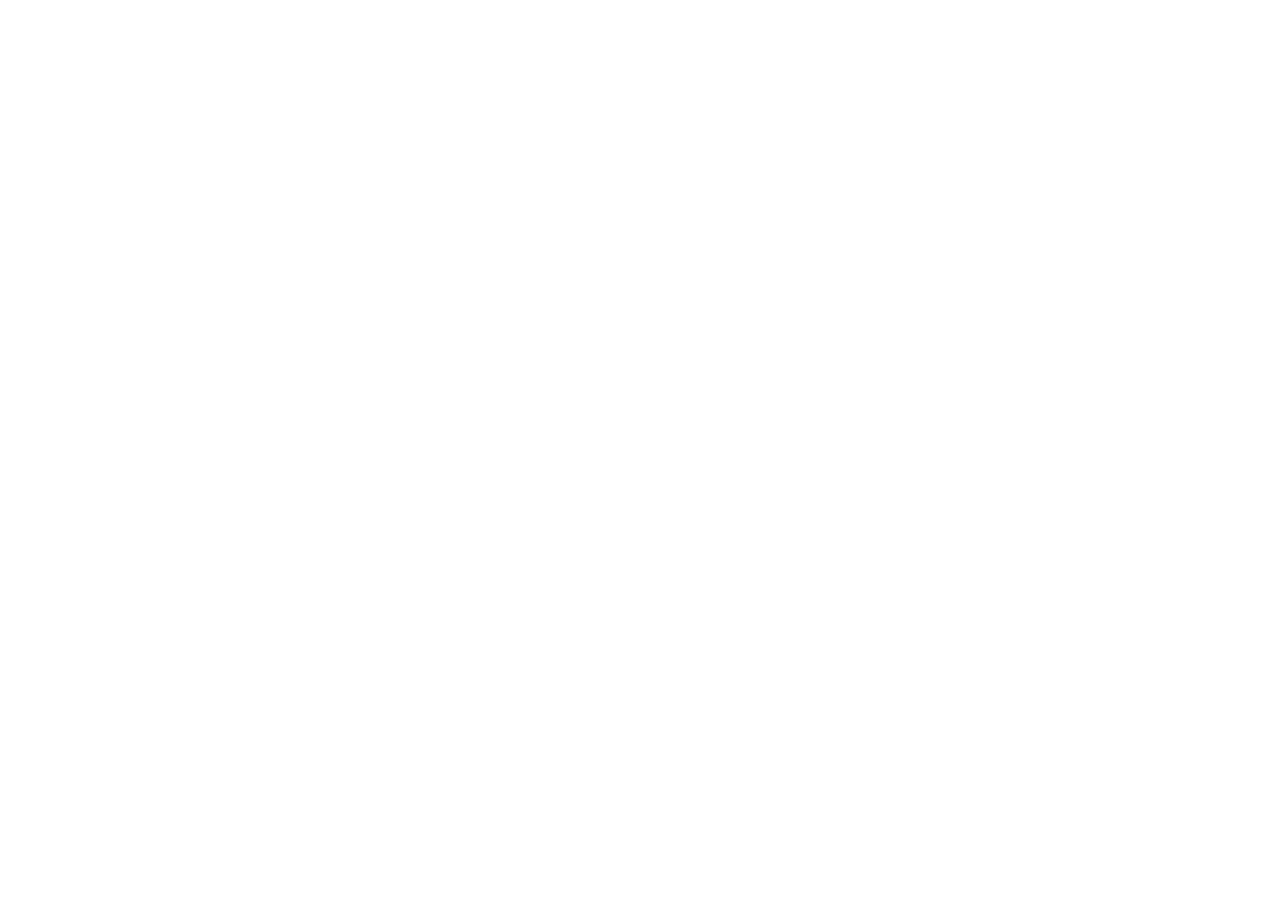
==== index.html @ d3a62815 "Add files via upload" ====
<!DOCTYPE html>
<html lang="en" dir="ltr">

<head>
    <meta charset="utf-8">
    <title>Alqassr | Home</title>
    <meta http-equiv="X-UA-Compatible" content="IE=edge">
    <meta name="description" content="Alqassr for Aggregate Import">
    <meta name="viewport" content="width=device-width, initial-scale=1.0, maximum-scale=5.0">
    <link rel="stylesheet" href="https://cdnjs.cloudflare.com/ajax/libs/font-awesome/6.4.2/css/all.min.css">
    <link rel="stylesheet" href="css/bootstrap.min.css">
    <link rel="stylesheet" href="css/animate.css">
    <link rel="stylesheet" href="css/magnific-popup.css">
    <link rel="stylesheet" href="css/slick.css">
    <link rel="stylesheet" href="css/style.css">

</head>

<body id="body" style="display: none;">
    <!-- Header Start -->
    <header class="navigation">
        <div class="container">
            <div class="row">
                <div class="col-lg-12">
                    <nav class="navbar navbar-expand-lg p-0">
                        <a class="navbar-brand" href="index.html">
                            <img src="/assets/logo.svg" alt="Alqassr Logo" style="width: 8.5rem;">
                        </a>

                        <button class="navbar-toggler collapsed" type="button" data-toggle="collapse"
                            data-target="#navbarsExample09" aria-controls="navbarsExample09" aria-expanded="false"
                            aria-label="Toggle navigation">
                            <span class="fa-solid fa-bars" style="color: #000000;"></span>
                        </button>

                        <div class="collapse navbar-collapse ml-auto justify-content-end" id="navbarsExample09">
                            <ul class="navbar-nav">
                                <li class="nav-item active">
                                    <a class="nav-link" href="index.html" ar="الرئيسية">Home</a>
                                </li>
                                <li class="nav-item">
                                    <a class="nav-link" href="about.html" ar="عن القصر">About Us</a>
                                </li>
                                <li class="nav-item @@service"><a class="nav-link" href="service.html"
                                        ar="الخدمات">Services</a>
                                </li>
                                <li class="nav-item @@contact"><a class="nav-link" href="contact.html"
                                        ar="تواصل معنا">Contact Us</a>
                                </li>
                                <li class="nav-item @@contact"><a class="nav-link lang-switcher" href="#"
                                        ar="English">العربية</a></li>
                            </ul>
                        </div>
                    </nav>
                </div>
            </div>
        </div>
    </header><!-- header close -->

    <!-- Slider Start -->
    <section class="slider">
        <div class="container">
            <div class="row">
                <div class="col-md-12">
                    <div class="block">
                        <h1 class="animated fadeInUp" ar="شركة القصر لاستيراد<br /> الصلبوخ">Alqassr for Aggregate
                            <br>Import
                        </h1>
                        <p class="animated fadeInUp"
                            ar="مرحبًا في شركة القصر لاستيراد الصلبوخ، مصدرك الرئيسي للصلبوخ<br /> والأحجار عالية الجودة في الكويت">
                            Welcome
                            to Alqassr for Aggregate Import Your Premier Source for Exceptional
                            <br />Quality Aggregates and Stones in Kuwait
                        </p>
                        <a href="about.html" class="btn btn-main animated fadeInUp" ar="عن القصر">About Us</a>
                    </div>
                </div>
            </div>
        </div>
    </section>

    <!-- Wrapper Start -->
    <main>
        <section class="about section">
            <div class="container">
                <div class="row align-items-center">
                    <div class="col-md-7">
                        <div class="block">
                            <div class="section-title">
                                <h2 ar="عن القصر">About Us</h2>
                                <p
                                    ar="شركة القصر لاستيراد الصلبوخ شركة متخصصة في استيراد وبيع الصلبوخ  والأحجار عالية الجودة. ">
                                    Alqassr
                                    for Aggregate Import is a company specialized in importing and selling
                                    high-quality aggregates and stones.</p>
                            </div>
                            <p
                                ar="تتخصص شركة القصر في استيراد وبيع الصلبوخ  والأحجار عالية الجودة، والتي نستوردها من الأسواق الخارجية. تقع مستودعاتنا الحديثة في موقع استراتيجي في منطقة ميناء عبد الله - طريق الوفرة، بمساحات مختلفة تضم مخزون من الصلبوخ، جاهزة للتسليم لشركات المقاولات و مصانع الخرسانة الجاهزة ومصانع الأسفلت في جميع أنحاء البلاد.">
                                Alqassr specializes in the import and sale of high-quality aggregates and stones, which
                                we source
                                from international markets. Our modern warehouses are strategically located in the
                                Abdullah Port area -
                                Al-Wafrah Road, with various storage capacities containing an inventory of aggregates,
                                ready for
                                delivery
                                to construction companies, ready-mix concrete plants, and asphalt factories throughout
                                the country. </p>
                        </div>
                    </div><!-- .col-md-7 close -->
                    <div class="col-md-5">
                        <div class="block">
                            <img src="assets/aggregate-1.png" alt="Pile of aggregate" loading="lazy">
                        </div>
                    </div><!-- .col-md-5 close -->
                </div>
            </div>
        </section>

        <section class="feature bg-2" id="feature">
            <div class="container">
                <div class="row justify-content-end">
                    <div class="col-md-6">
                        <h2 class="section-subtitle" ar="مهمتنا و رؤيتنا">Mission and Vision</h2>
                        <p
                            ar="إن مهمتنا في شركة القصر لاستيراد الصلبوخ هي تقديم منتجات وخدمات استثنائية لعملائنا.  كما أننا  ملتزمون بالحفاظ على أعلى معايير الجودة والسلامة والاحتراف في جميع جوانب عملياتنا.">
                            At Alqassr, our mission is to deliver exceptional products and services
                            to
                            our
                            valued
                            customers while upholding the highest standards of quality, safety, and professionalism in
                            all aspects of
                            our operations.
                        </p>
                        <p
                            ar="كما أن رؤيتنا الاستراتيجية تتمثل في الاستمرار بالنمو وتوسيع عملياتنا مع الحفاظ على التزامنا بتقديم منتجات وخدمات فائقة الجودة لعملائنا.">
                            Our strategic vision is to sustain growth and expand our operations, all while maintaining
                            our commitment
                            to providing top-quality products and services to our clients.
                        </p>
                        <a href="about.html" class="btn btn-view-works" ar="عن القصر">About Us</a>
                    </div>
                </div>
            </div>
        </section>

        <!-- Service Start -->
        <section class="service">
            <div class="container">
                <div class="row">
                    <div class="col-12 text-center">
                        <div class="section-title">
                            <h2 ar="رسالتنا وجوهر قيمنا">Message and Values</h2>
                            <p ar="في شركة القصر، قيمنا هي حجر الزاوية في التزامنا بالتميز.
              إنها توجه أعمالنا وتعكس التزامنا بالنزاهة والجودة ورضا العملاء.">At Alqassr, our values are the
                                cornerstone of our commitment to excellence. <br /> They guide our
                                actions
                                and
                                reflect our dedication to integrity, quality, and customer satisfaction.</p>
                        </div>
                    </div>
                </div>
                <div class="row justify-content-center">
                    <div class="col-lg-3 col-md-4 col-sm-6">
                        <div class="service-item">
                            <i class="fa-solid fa-helmet-safety"></i>
                            <h4 ar="السلامة أولا">Safety First</h4>
                            <p ar="نضمن بيئات آمنة وخالية من الحوادث والإصابات للعاملين والعملاء والبيئة والجمهور.">We
                                ensure safe
                                environments, free from accidents and injuries, for employees, customers, the
                                environment, and the
                                public.</p>
                        </div>
                    </div>
                    <div class="col-lg-3 col-md-4 col-sm-6">
                        <div class="service-item">
                            <i class="fa-solid fa-certificate"></i>
                            <h4 ar="ضمان الجودة">Quality Gurantee</h4>
                            <p
                                ar="نضع ثقافة الجودة على كل المستويات، ونبني ونحافظ على سمعة متميّزة في الإدارة والتشغيل.">
                                We instill a
                                culture of quality at all levels and build and maintain an excellent reputation in
                                management and
                                operations.</p>
                        </div>
                    </div>
                    <div class="col-lg-3 col-md-4 col-sm-6">
                        <div class="service-item">
                            <i class="fa-solid fa-handshake"></i>
                            <h4 ar="الموثوقية والنزاهة والالتزام">Trust and commitment</h4>
                            <p
                                ar="ننهج بأمانة وشرف في جميع نواحي أعمالنا، ونجسد دورنا باقتدار كوكلاء متمكنين لزبائننا.">
                                We uphold
                                honesty and integrity in all aspects of our business and embody our role with excellence
                                as competent
                                agents for our clients.</p>
                        </div>
                    </div>
                    <div class="col-lg-3 col-md-4 col-sm-6">
                        <div class="service-item">
                            <i class="fa-solid fa-users"></i>
                            <h4 ar="العاملون">Employees</h4>
                            <p
                                ar="نقوم بدورات التدريب والتحفيز الذاتي وتنمية المواهب لمجمل الموظفين والعاملين في مجموعتنا.">
                                We
                                conduct training courses, motivation workshops, and talent development programs for all
                                employees
                                within our organization.</p>
                        </div>
                    </div>
                    <div class="col-lg-3 col-md-4 col-sm-6">
                        <div class="service-item">
                            <i class="fa-solid fa-face-smile"></i>
                            <h4 ar="إرضاء العملاء">Customer satisfaction</h4>
                            <p ar="منفتحون وسباقّون في السعي الدؤوب لتحقيق مصلحة عملائنا، ومعاملتهم كشركاء.">We are open
                                and proactive
                                in our relentless pursuit of serving our customers' interests and treating them as
                                partners. </p>
                        </div>
                    </div>
                    <div class="col-lg-3 col-md-4 col-sm-6">
                        <div class="service-item">
                            <i class="fa-solid fa-lightbulb"></i>
                            <h4 ar="الابتداع">Innovation</h4>
                            <p
                                ar="ثقتنا بالنفس وتشجيعنا للإبداع وتعزيز وتطوير الوسائل والاستعدادات الجديدة والملهمة، تحقق الأهداف المرجوة.">
                                Our confidence, encouragement of creativity, and promotion of innovative and inspiring
                                means and
                                preparations, achieve the desired goals. </p>
                        </div>
                    </div>
                </div>
            </div>
        </section>
        <!-- Call to action Start -->

        <section class="call-to-action bg-1 section-sm overly">
            <div class="container">
                <div class="row">
                    <div class="col-md-12">
                        <div class="block">
                            <h2 class="mb-3" ar="متخصصون في استيراد وبيع الصلبوخ  والأحجار عالية الجودة">We import
                                and sell high-quality aggregate and stones</h2>
                            <p
                                ar="نضع ثقافة الجودة على كل المستويات، ونبني ونحافظ على سمعة متميّزة في الإدارة<br /> والتشغيل لنضمن من خلالها القيام بالعمل بشكل صحيح.">
                                We instill a culture of quality at all levels and build and maintain <br /> an excellent
                                reputation in
                                management.</p>
                            <a class="btn btn-main btn-solid-border" href="contact.html" ar="تواصل معنا">Contact Us</a>
                        </div>
                    </div>
                </div>
            </div>
        </section>

        <!-- Content Start -->
        <section class="testimonial">
            <div class="container">
                <div class="row">
                    <div class="col-12">
                        <div class="section-title text-center">
                            <h2 ar="كلمة من المدير التنفيذي">A word from the CEO</h2>
                            <q ar="في شركة القصر، قيمنا هي حجر الزاوية في التزامنا بالتميز.
                            إنها توجه أعمالنا وتعكس التزامنا بالنزاهة والجودة ورضا العملاء.">At Alqassr, our values are
                                the
                                cornerstone of our commitment to excellence.
                                They guide our actions and reflect our dedication to integrity, quality, and customer
                                satisfaction.</q>
                        </div>
                    </div>
                    <div class="row">
                        <div class="col-lg-4 col-md-12 mb-4 mb-lg-0">
                            <div class="about-img">
                                <img src="assets/album6.jpg" class="w-100 shadow-1-strong rounded mb-4" alt="Stones"
                                    loading="lazy" />
                            </div>
                            <div class="about-img">
                                <img src="assets/album5.jpg" class="w-100 shadow-1-strong rounded mb-4" alt="Stones"
                                    loading="lazy" />
                            </div>

                        </div>

                        <div class="col-lg-4 mb-4 mb-lg-0">
                            <div class="about-img">
                                <img src="assets/album3.jpg" class="w-100 shadow-1-strong rounded mb-4" alt="Stones"
                                    ref="size-ref" loading="lazy" />
                            </div>
                            <div class="about-img h-100">
                                <img src="assets/album8.jpg" class="w-100 shadow-1-strong rounded mb-4" alt="Stones"
                                    id="fix-size" style="object-fit: cover;" loading="lazy" />
                            </div>

                        </div>

                        <div class="col-lg-4 mb-4 mb-lg-0">
                            <div class="about-img h-100">
                                <img src="assets/album9.jpg" class="w-100 shadow-1-strong rounded mb-4" alt="Stones"
                                    style="object-fit: cover;height: calc(100% - 1.5rem);" loading="lazy" />
                            </div>

                        </div>
                    </div>
                </div>
            </div>
            </div>
        </section>

        <!-- footer Start -->
        <footer class="footer">
            <div class="container">
                <div class="row">
                    <div class="col-md-12">
                        <div class="footer-manu">
                            <ul>
                                <li><a href="index.html" ar="الرئيسية">Home</a></li>
                                <li><a href="about.html" ar="عن القصر">About us</a></li>
                                <li><a href="service.html" ar="الخدمات">How it works</a></li>
                                <li><a href="contact.html" ar="تواصل معنا">Contact us</a></li>
                            </ul>
                        </div>
                        <p class="copyright mb-0" ar="شركة القصر لاستيراد الصلبوخ، جميع الحقوق محفوظة.">Copyright
                            <script>document.write(new Date().getFullYear())</script> &copy;. All rights reserved.

                        </p>
                    </div>
                </div>
            </div>
        </footer>
    </main>

    <!--Scroll to top-->
    <div id="scroll-to-top" class="scroll-to-top">
        <i class="fa-solid fa-angle-up" style="color: #ffffff;"></i>
    </div>

    <!-- Main jQuery -->
    <script src="js/language.js"></script>

    <script src="js/jquery.min.js"></script>
    <!-- Bootstrap 3.1 -->
    <script src="js/bootstrap.min.js"></script>
    <!-- slick Carousel -->
    <script src="js/slick.min.js"></script>
    <script src="js/jquery.magnific-popup.min.js"></script>
    <!-- filter -->
    <script src="js/shuffle.min.js"></script>
    <script src="js/jquery.syotimer.min.js"></script>
    <script src="js/script.js"></script>
    <script src="js/style.js"></script>

</body>

</html>
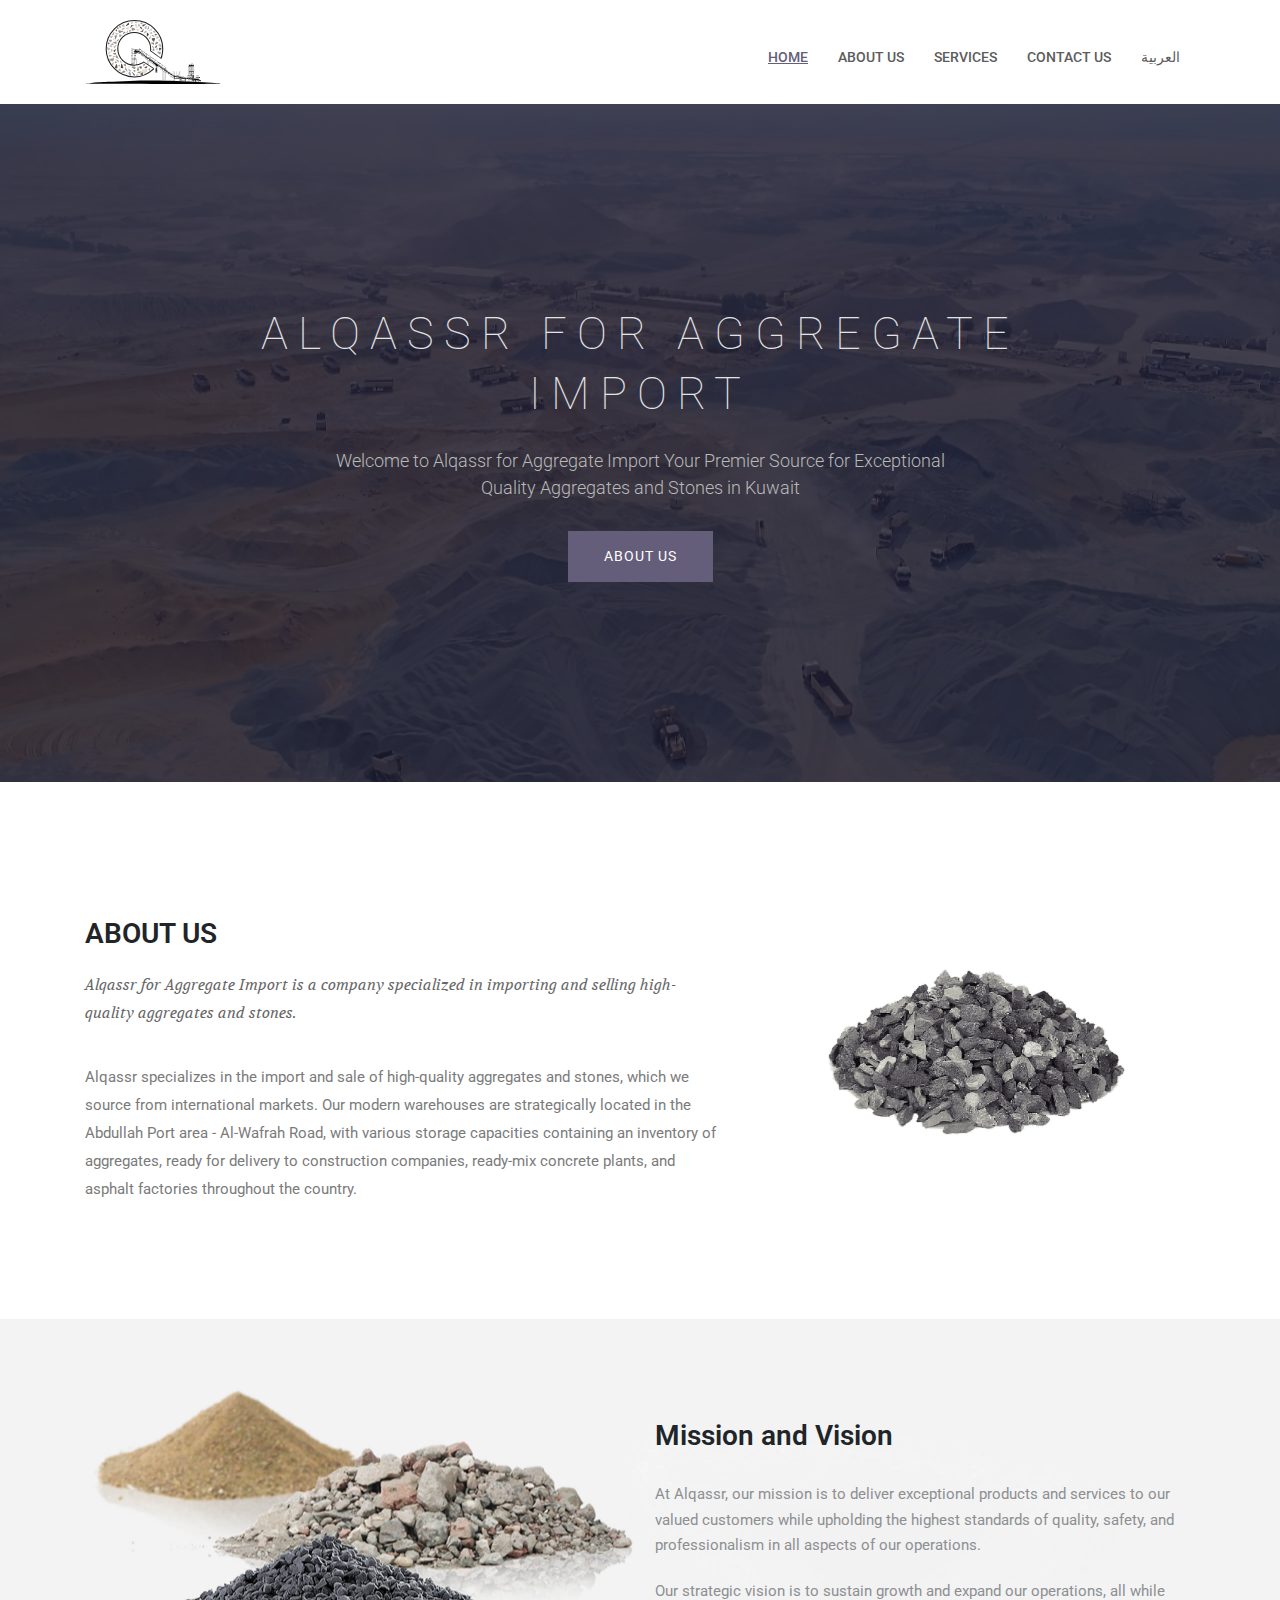
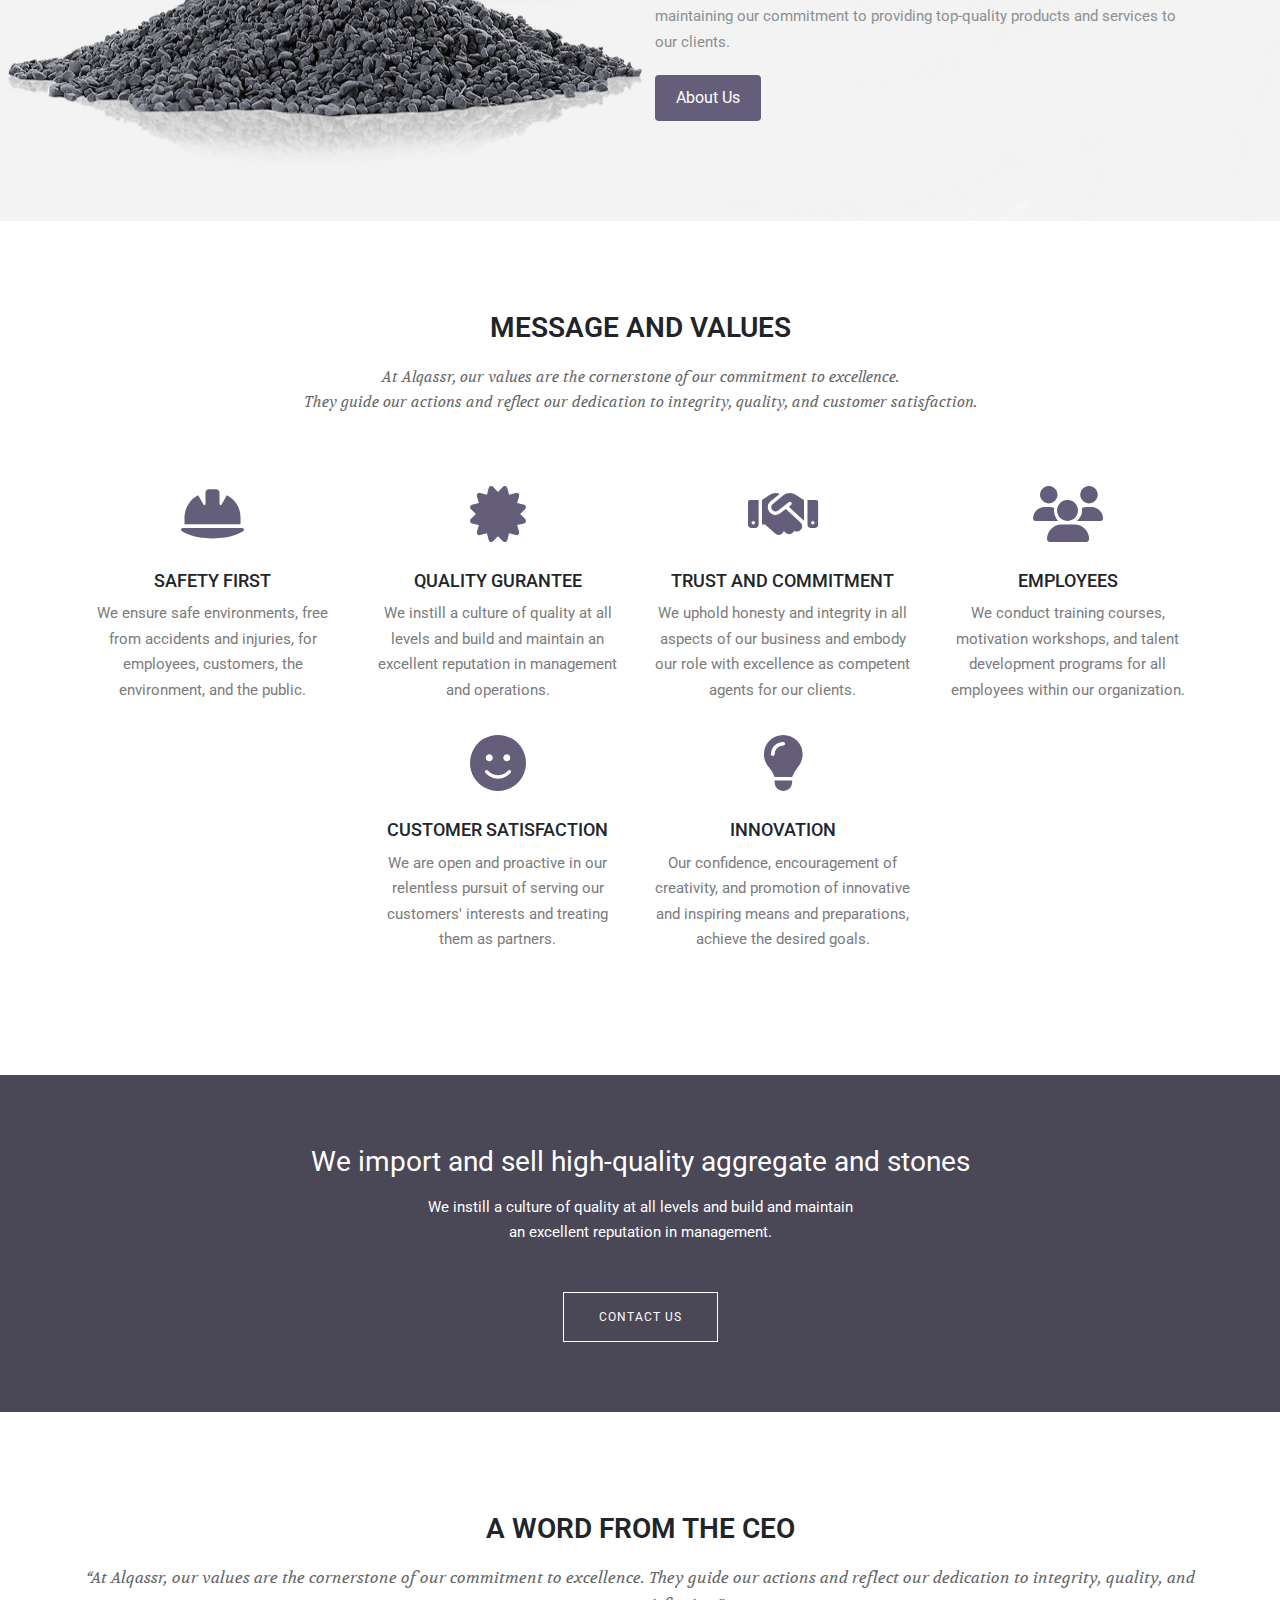
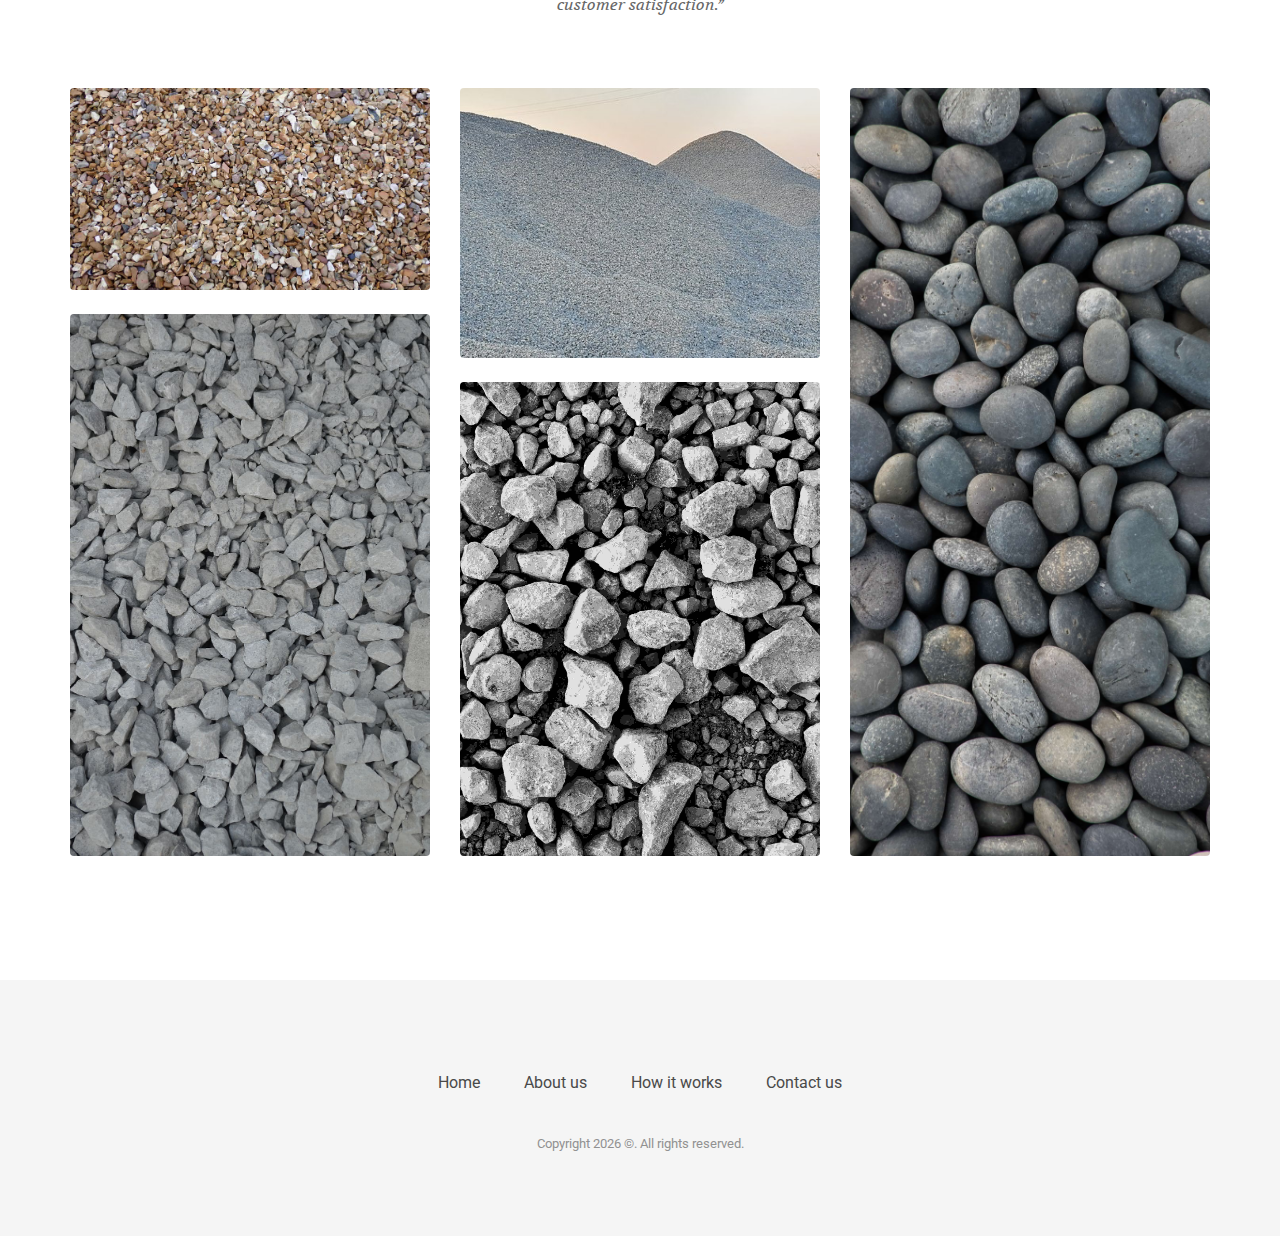
==== commit c1f99e7e: "Fixed image paths" ====
--- a/index.html
+++ b/index.html
@@ -24,7 +24,7 @@
                 <div class="col-lg-12">
                     <nav class="navbar navbar-expand-lg p-0">
                         <a class="navbar-brand" href="index.html">
-                            <img src="/assets/logo.svg" alt="Alqassr Logo" style="width: 8.5rem;">
+                            <img src="assets/logo.svg" alt="Alqassr Logo" style="width: 8.5rem;">
                         </a>
 
                         <button class="navbar-toggler collapsed" type="button" data-toggle="collapse"
--- a/css/style.css
+++ b/css/style.css
@@ -0,0 +1,3096 @@
+@charset "UTF-8";
+@import url("https://fonts.googleapis.com/css2?family=Roboto:wght@300;400;500;700&family=Volkhov:ital@1&display=swap");
+
+html {
+  overflow-x: hidden;
+}
+
+body {
+  line-height: 1.65;
+  font-family: "Roboto", sans-serif;
+  -webkit-font-smoothing: antialiased;
+  overflow-x: hidden;
+}
+
+h1,
+h2,
+h3,
+h4,
+h5,
+h6 {
+  font-family: "Roboto", sans-serif;
+}
+
+h1,
+h2,
+h3,
+h4,
+h5,
+h6 {
+  font-weight: 400;
+}
+
+h1 {
+  font-size: 40px;
+}
+
+h2 {
+  font-size: 28px;
+}
+
+h3 {
+  font-size: 20px;
+}
+
+h4 {
+  font-size: 18px;
+}
+
+p {
+  color: #7B7B7B;
+  font-size: 15px;
+  font-family: "Roboto", sans-serif;
+  line-height: 1.7;
+}
+
+ol,
+ul {
+  margin: 0;
+  padding: 0;
+  list-style: none;
+}
+
+iframe {
+  border: 0;
+}
+
+a,
+a:focus,
+a:hover {
+  text-decoration: none;
+  outline: 0;
+  color: #655E7A;
+}
+
+blockquote {
+  font-size: 18px;
+  border-left: 5px solid #655E7A;
+  padding: 20px 40px;
+  text-align: left;
+  color: #777;
+}
+
+.navbar-toggle .icon-bar {
+  background: #655E7A;
+}
+
+input[type=email],
+input[type=password],
+input[type=text],
+input[type=tel] {
+  box-shadow: none;
+  height: 45px;
+  outline: none;
+  font-size: 14px;
+}
+
+input[type=email]:focus,
+input[type=password]:focus,
+input[type=text]:focus,
+input[type=tel]:focus {
+  box-shadow: none;
+  border: 1px solid #655E7A;
+}
+
+.form-control {
+  box-shadow: none;
+  border-radius: 0;
+}
+
+.form-control:focus {
+  box-shadow: none;
+  border: 1px solid #655E7A;
+}
+
+.slick-slide {
+  outline: 0;
+}
+
+.btn-main,
+.btn-small,
+.btn-transparent {
+  background: #655E7A;
+  color: #fff;
+  display: inline-block;
+  font-size: 14px;
+  letter-spacing: 1px;
+  padding: 14px 35px;
+  text-transform: uppercase;
+  border-radius: 0;
+  transition: all 0.2s ease;
+}
+
+.btn-main.btn-icon i,
+.btn-icon.btn-small i,
+.btn-icon.btn-transparent i {
+  font-size: 16px;
+  vertical-align: middle;
+  margin-right: 5px;
+}
+
+.btn-main:hover,
+.btn-small:hover,
+.btn-transparent:hover {
+  background: #353240;
+  color: #fff;
+}
+
+.btn-solid-border {
+  border: 1px solid #fff;
+  background: transparent;
+  color: #fff;
+}
+
+.btn-solid-border:hover {
+  border: 1px solid #655E7A;
+  background: #655E7A;
+}
+
+.btn-transparent {
+  background: transparent;
+  padding: 0;
+  color: #655E7A;
+}
+
+.btn-transparent:hover {
+  background: transparent;
+  color: #655E7A;
+}
+
+.btn-large {
+  padding: 20px 45px;
+}
+
+.btn-large.btn-icon i {
+  font-size: 16px;
+  vertical-align: middle;
+  margin-right: 5px;
+}
+
+.btn-small {
+  padding: 10px 25px;
+  font-size: 12px;
+}
+
+.btn-round {
+  border-radius: 4px;
+}
+
+.btn-round-full {
+  border-radius: 50px;
+}
+
+.btn.active.focus,
+.btn:active:focus,
+.btn:focus {
+  outline: 0;
+  box-shadow: none;
+}
+
+.mt-10 {
+  margin-top: 20px;
+}
+
+.mt-20 {
+  margin-top: 20px;
+}
+
+.mt-30 {
+  margin-top: 30px;
+}
+
+.mt-40 {
+  margin-top: 40px;
+}
+
+.mt-50 {
+  margin-top: 50px;
+}
+
+.btn:focus {
+  color: #ddd;
+}
+
+.w-100 {
+  width: 100%;
+}
+
+.margin-0 {
+  margin: 0 !important;
+}
+
+#preloader {
+  background: #fff;
+  height: 100%;
+  left: 0;
+  opacity: 1;
+  filter: alpha(opacity=100);
+  position: fixed;
+  text-align: center;
+  top: 0;
+  width: 100%;
+  z-index: 999999999;
+}
+
+.bg-shadow {
+  background-color: #fff;
+  box-shadow: 0 16px 24px rgba(0, 0, 0, 0.08);
+  padding: 20px;
+}
+
+.bg-gray {
+  background: #f9f9f9;
+}
+
+.bg-primary {
+  background: #655E7A !important;
+}
+
+.bg-primary-dark {
+  background: #4d485d !important;
+}
+
+.bg-primary-darker {
+  background: #353240 !important;
+}
+
+.bg-dark {
+  background: #202122 !important;
+}
+
+.section {
+  padding: 100px 0;
+}
+
+.section-sm {
+  padding: 70px 0;
+}
+
+.title {
+  padding: 20px 0 30px;
+}
+
+.title h2 {
+  font-size: 18px;
+  text-align: center;
+  text-transform: uppercase;
+  letter-spacing: 2px;
+}
+
+.section-title {
+  margin-bottom: 70px;
+}
+
+.section-title h2 {
+  text-transform: uppercase;
+  font-size: 28px;
+  font-weight: 600;
+  margin-bottom: 20px;
+}
+
+.section-title p,
+.section-title q {
+  font-style: italic;
+  color: #666;
+  font-family: "Volkhov", serif;
+}
+
+.section-subtitle {
+  font-size: 28px;
+  font-weight: 600;
+  margin-bottom: 30px;
+}
+
+.page-title {
+  padding: 100px 0;
+}
+
+.page-title .block {
+  text-align: center;
+}
+
+.page-title .block h1 {
+  color: #fff;
+  font-weight: 200;
+  letter-spacing: 6px;
+  margin-top: 0;
+  text-transform: capitalize;
+  margin-bottom: 20px;
+}
+
+@media (max-width: 992px) {
+  .page-title .block h1 {
+    font-size: 32px;
+  }
+}
+
+.page-title .block p {
+  color: #fff;
+  font-weight: 300;
+  margin-bottom: 0;
+}
+
+.heading {
+  padding-bottom: 60px;
+  text-align: center;
+}
+
+.heading h2 {
+  color: #000;
+  font-size: 30px;
+  line-height: 40px;
+  font-weight: 400;
+}
+
+.heading p {
+  font-size: 18px;
+  line-height: 40px;
+  color: #292929;
+  font-weight: 300;
+}
+
+.page-wrapper {
+  padding: 70px 0;
+}
+
+.social-media-icons ul li {
+  display: inline-block;
+}
+
+.social-media-icons ul li a {
+  font-size: 18px;
+  color: #333;
+  display: inline-block;
+  padding: 7px 12px;
+  color: #fff;
+}
+
+.social-media-icons ul li .twitter {
+  background: #00aced;
+}
+
+.social-media-icons ul li .facebook {
+  background: #3b5998;
+  padding: 7px 18px;
+}
+
+.social-media-icons ul li .googleplus {
+  background: #dd4b39;
+}
+
+.social-media-icons ul li .dribbble {
+  background: #ea4c89;
+}
+
+.social-media-icons ul li .instagram {
+  background: #bc2a8d;
+}
+
+.dropdown-slide {
+  position: static;
+}
+
+.dropdown-slide .open>a,
+.dropdown-slide .open>a:focus,
+.dropdown-slide .open>a:hover {
+  background: transparent;
+}
+
+.dropdown-slide.full-width .dropdown-menu {
+  left: 0 !important;
+  right: 0 !important;
+}
+
+.dropdown-slide:hover .dropdown-menu {
+  display: none;
+  opacity: 1;
+  display: block;
+  transform: translate(0px, 0px);
+  opacity: 1;
+  visibility: visible;
+  color: #777;
+  transform: translateY(0px);
+}
+
+.dropdown-slide .dropdown-menu {
+  border-radius: 0;
+  opacity: 1;
+  visibility: visible;
+  position: absolute;
+  padding: 15px;
+  border: 1px solid #ebebeb;
+  box-shadow: 0 2px 4px rgba(0, 0, 0, 0.05);
+  position: absolute;
+  display: block;
+  visibility: hidden;
+  opacity: 0;
+  transform: translateY(30px);
+  transition: visibility 0.2s, opacity 0.2s, transform 500ms cubic-bezier(0.43, 0.26, 0.11, 0.99);
+}
+
+@media (max-width: 480px) {
+  .dropdown-slide .dropdown-menu {
+    transform: none;
+  }
+}
+
+.commonSelect {
+  margin-left: 10px;
+  padding-right: 6px;
+  position: relative;
+}
+
+.commonSelect:before {
+  content: "\f3d0";
+  position: absolute;
+  right: -4px;
+  top: 4px;
+  font-size: 10px;
+}
+
+.commonSelect select {
+  -webkit-appearance: none;
+  -moz-appearance: none;
+  cursor: pointer;
+  border: none;
+  padding: 0;
+  height: auto;
+  color: #555;
+}
+
+.commonSelect select:focus {
+  box-shadow: none;
+  border: none;
+}
+
+.tabCommon .nav-tabs {
+  border-bottom: 0;
+  margin-bottom: 10px;
+}
+
+.tabCommon .nav-tabs li {
+  margin-right: 5px;
+}
+
+.tabCommon .nav-tabs li a.active {
+  background-color: #655E7A;
+  border: 1px solid #655E7A;
+  color: #ffffff;
+}
+
+.tabCommon .nav-tabs a {
+  border-radius: 0;
+  background: #f9f9f9;
+}
+
+.tabCommon .nav-tabs a:hover {
+  border: 1px solid transparent;
+  background: #655E7A;
+  color: #fff;
+}
+
+.tabCommon .tab-content {
+  padding: 20px;
+  border: 1px solid #dedede;
+}
+
+.tabCommon .tab-content p {
+  margin-bottom: 0;
+}
+
+.commonAccordion .panel,
+.commonAccordion-2 .panel {
+  border-radius: 0;
+  box-shadow: none;
+}
+
+.commonAccordion .panel .panel-heading,
+.commonAccordion-2 .panel .panel-heading {
+  background: transparent;
+  padding: 0;
+}
+
+.commonAccordion .panel .panel-title,
+.commonAccordion-2 .panel .panel-title {
+  position: relative;
+}
+
+.commonAccordion .panel .panel-title a,
+.commonAccordion-2 .panel .panel-title a {
+  display: block;
+  font-size: 14px;
+  text-transform: uppercase;
+  padding: 10px 10px;
+}
+
+.commonAccordion .panel .panel-title a:before,
+.commonAccordion-2 .panel .panel-title a:before {
+  color: #555;
+  content: "\f209";
+  position: absolute;
+  right: 25px;
+}
+
+.commonAccordion .panel .panel-title a.collapsed:before,
+.commonAccordion-2 .panel .panel-title a.collapsed:before {
+  content: "\f217";
+}
+
+.list-circle {
+  padding-left: 20px;
+}
+
+.list-circle li {
+  list-style-type: circle;
+}
+
+.play-icon {
+  border: 1px solid #dedede;
+  display: inline-block;
+  width: 60px;
+  height: 60px;
+  border-radius: 50px;
+  font-size: 30px;
+}
+
+.play-icon i {
+  line-height: 60px;
+}
+
+.alert-common {
+  border-radius: 0;
+  border-width: 2px;
+}
+
+.alert-common i {
+  margin: 0 5px;
+  font-size: 16px;
+}
+
+.alert-solid {
+  background: transparent;
+  color: #655E7A;
+}
+
+@media (max-width: 480px) {
+  .buttonPart li {
+    margin-bottom: 8px;
+  }
+}
+
+@media (max-width: 768px) {
+  .buttonPart li {
+    margin-bottom: 8px;
+  }
+}
+
+.overly,
+.slider,
+.page-title {
+  position: relative;
+}
+
+.overly:before,
+.slider:before,
+.page-title:before {
+  content: "";
+  position: absolute;
+  left: 0;
+  top: 0;
+  bottom: 0;
+  right: 0;
+  width: 100%;
+  height: 100%;
+  background: #1d192c;
+  opacity: 0.8;
+}
+
+.owl-dots .owl-dot.active span,
+.owl-theme .owl-dots .owl-dot:hover span {
+  background: #655E7A !important;
+}
+
+#success,
+#error {
+  display: none;
+}
+
+#wrapper-work {
+  overflow: hidden;
+  padding-top: 100px;
+}
+
+#wrapper-work ul li {
+  width: 50%;
+  float: left;
+  position: relative;
+}
+
+#wrapper-work ul li img {
+  width: 100%;
+  height: 100%;
+}
+
+#wrapper-work ul li .items-text {
+  position: absolute;
+  top: 0;
+  bottom: 0;
+  left: 0;
+  right: 0;
+  width: 100%;
+  height: 100%;
+  color: #fff;
+  background: rgba(0, 0, 0, 0.6);
+  padding-left: 44px;
+  padding-top: 140px;
+}
+
+#wrapper-work ul li .items-text h2 {
+  padding-bottom: 28px;
+  padding-top: 75px;
+  position: relative;
+}
+
+#wrapper-work ul li .items-text h2:before {
+  content: "";
+  position: absolute;
+  left: 0;
+  bottom: 0;
+  width: 75px;
+  height: 3px;
+  background: #fff;
+}
+
+#wrapper-work ul li .items-text p {
+  padding-top: 30px;
+  font-size: 16px;
+  line-height: 27px;
+  font-weight: 300;
+  padding-right: 80px;
+}
+
+/*--
+	features-work Start 
+--*/
+#features-work {
+  padding-top: 50px;
+  padding-bottom: 75px;
+}
+
+#features-work .block ul li {
+  width: 19%;
+  text-align: center;
+  display: inline-block;
+  padding: 40px 0px;
+}
+
+/*--
+	Header Start 
+--*/
+header {
+  background: #fff;
+  padding: 20px 0;
+}
+
+header .navbar {
+  margin-bottom: 0px;
+  border: 0px;
+}
+
+header .navbar-brand {
+  padding-top: 5px;
+}
+
+header .navbar-default {
+  background: none;
+  border: 0px;
+}
+
+header .navbar-default .navbar-nav {
+  padding-top: 10px;
+}
+
+header .navbar-default .navbar-nav li a {
+  color: #333333;
+  padding: 10px 26px;
+  font-size: 15px;
+}
+
+header .navbar-default .navbar-nav li a:hover {
+  color: #000;
+}
+
+.navigation {
+  background: #fff;
+  padding: 15px 0;
+}
+
+.navigation .navbar {
+  margin-bottom: 0px;
+  border: 0px;
+}
+
+.navigation .navbar-brand {
+  padding-top: 5px;
+}
+
+.navigation .navbar-toggler {
+  font-size: 1.5rem;
+}
+
+.navigation .navbar-toggler:focus {
+  outline: 0;
+}
+
+.navigation .navbar {
+  background: none;
+  border: 0px;
+}
+
+.navigation .navbar .navbar-nav {
+  padding-top: 10px;
+}
+
+@media (max-width: 992px) {
+  .navigation .navbar .navbar-nav {
+    text-align: center;
+  }
+}
+
+.navigation .navbar .navbar-nav>li>a {
+  color: #5C5C5C;
+  padding: 10px 15px;
+  font-weight: 500;
+  font-size: 14px;
+  text-transform: uppercase;
+  transition: 0.3s;
+}
+
+.navigation .navbar .navbar-nav>li>a:hover,
+.navigation .navbar .navbar-nav>li>a:focus {
+  color: #000;
+  background: transparent;
+}
+
+.navigation .navbar .navbar-nav li.active>a {
+  text-decoration: underline;
+  color: #655E7A;
+}
+
+.navigation .navbar .dropdown-menu {
+  border-radius: 0;
+  border: none;
+  box-shadow: 0 0 25px 0 rgba(0, 0, 0, 0.08);
+  padding: 0;
+}
+
+@media (max-width: 992px) {
+  .navigation .navbar .dropdown-menu {
+    text-align: center;
+    float: left !important;
+    width: 100%;
+    margin: 0;
+  }
+}
+
+.navigation .navbar .dropdown-menu li:first-child {
+  margin-top: 10px;
+}
+
+.navigation .navbar .dropdown-menu li:last-child {
+  margin-bottom: 10px;
+}
+
+.navigation .navbar .dropdown-menu a {
+  font-weight: normal;
+  color: #808080;
+  padding: 10px 20px;
+  transition: all 0.3s ease;
+}
+
+.navigation .navbar .dropdown-menu a:focus,
+.navigation .navbar .dropdown-menu a:hover {
+  background: #655E7A;
+  color: #fff;
+}
+
+.dropdown-toggle::after {
+  display: none;
+}
+
+.dropleft .dropdown-menu,
+.dropright .dropdown-menu {
+  margin: 0;
+}
+
+.dropleft .dropdown-toggle::before,
+.dropright .dropdown-toggle::after {
+  font-weight: bold;
+  font-family: "Ionicons";
+  border: 0;
+  font-size: 10px;
+  vertical-align: 1px;
+}
+
+.dropleft .dropdown-toggle::before {
+  content: "\f3d2";
+  margin-right: 7px;
+}
+
+.dropright .dropdown-toggle::after {
+  content: "\f3d3";
+  margin-left: 7px;
+}
+
+.dropdown-item {
+  padding: 0.8rem 1.5rem;
+  text-transform: uppercase;
+  font-size: 14px;
+  font-weight: 500;
+}
+
+@media (max-width: 992px) {
+  .dropdown-item {
+    padding: 0.6rem 1.5rem;
+  }
+}
+
+.dropdown-submenu:hover>.dropdown-item,
+.dropdown-item:hover {
+  background: #655E7A;
+  color: #fff !important;
+}
+
+.dropdown-item.active {
+  text-decoration: underline;
+  background-color: transparent;
+  color: inherit;
+}
+
+.dropdown-submenu.active>.dropdown-toggle {
+  text-decoration: underline;
+  color: inherit;
+}
+
+ul.dropdown-menu li {
+  padding-left: 0px !important;
+}
+
+@media (min-width: 992px) {
+  .dropdown-menu {
+    transition: all 0.2s ease-in, visibility 0s linear 0.2s, transform 0.2s linear;
+    display: block;
+    visibility: hidden;
+    opacity: 0;
+    min-width: 200px;
+  }
+
+  .dropdown-menu li:first-child {
+    margin-top: 10px;
+  }
+
+  .dropdown-menu li:last-child {
+    margin-bottom: 10px;
+  }
+
+  .dropleft .dropdown-menu,
+  .dropright .dropdown-menu {
+    margin-top: -10px;
+  }
+
+  .dropdown:hover>.dropdown-menu {
+    visibility: visible;
+    transition: all 0.45s ease 0s;
+    opacity: 1;
+  }
+}
+
+.slider {
+  background: url("../assets/slider-bg.jpg") no-repeat;
+  background-size: cover;
+  background-attachment: fixed;
+  background-position: 10% 0%;
+  padding: 200px 0;
+  position: relative;
+}
+
+@media (max-width: 992px) {
+  .slider {
+    padding: 150px 0;
+  }
+}
+
+.slider .block {
+  color: #E3E3E4;
+  text-align: center;
+}
+
+.slider .block h1 {
+  font-weight: 100;
+  font-size: 45px;
+  line-height: 60px;
+  letter-spacing: 10px;
+  padding-bottom: 15px;
+  text-transform: uppercase;
+}
+
+@media (max-width: 992px) {
+  .slider .block h1 {
+    font-size: 36px;
+    line-height: 46px;
+  }
+}
+
+@media (max-width: 768px) {
+  .slider .block h1 {
+    font-size: 32px;
+    line-height: 42px;
+  }
+}
+
+.slider .block p {
+  margin-bottom: 30px;
+  color: #b9b9b9;
+  font-size: 18px;
+  line-height: 27px;
+  font-weight: 300;
+}
+
+@media (max-width: 992px) {
+  .slider .block p {
+    font-size: 16px;
+  }
+}
+
+.call-to-action {
+  padding: 70px 0px;
+  text-align: center;
+}
+
+.call-to-action h2 {
+  color: #fff;
+}
+
+.call-to-action p {
+  color: #fff;
+}
+
+.call-to-action .btn-main,
+.call-to-action .btn-transparent,
+.call-to-action .btn-small {
+  padding: 15px 35px;
+  font-size: 12px;
+  margin-top: 30px;
+}
+
+.service {
+  text-align: center;
+  padding: 90px 0;
+}
+
+.service .service-item {
+  padding-bottom: 2em;
+}
+
+.service .service-item i {
+  padding-bottom: .23em;
+  font-size: 3.5rem;
+  color: #655E7A;
+}
+
+.service .service-item h4 {
+  padding-top: 15px;
+  margin: 0;
+  font-weight: 500;
+  text-transform: uppercase;
+}
+
+.service .service-item p {
+  padding-top: 10px;
+  margin: 0;
+}
+
+.dark-service .title {
+  color: #fff;
+}
+
+.dark-service .service-item {
+  text-align: center;
+  padding: 0 10px;
+  padding-top: 30px;
+}
+
+@media (max-width: 480px) {
+  .dark-service .service-item {
+    padding: 0;
+    padding-top: 30px;
+  }
+}
+
+.dark-service .service-item i {
+  font-size: 50px;
+  color: #fff;
+}
+
+.dark-service .service-item h4 {
+  color: #fff;
+  padding-top: 15px;
+  margin: 0;
+  font-weight: 500;
+  text-transform: uppercase;
+  margin-bottom: 5px;
+}
+
+.dark-service .service-item p {
+  padding-top: 10px;
+  margin: 0;
+}
+
+.service-about p {
+  line-height: 28px;
+}
+
+.service-arrow .block {
+  padding: 70px 30px;
+  text-align: center;
+}
+
+@media (max-width: 480px) {
+  .service-arrow .block {
+    padding: 60px 10px;
+  }
+}
+
+.service-arrow .block i {
+  font-size: 40px;
+  display: inline-block;
+  margin-bottom: 15px;
+}
+
+.service-arrow .block p {
+  color: #fff;
+  margin-bottom: 0;
+}
+
+.service-arrow .block h3 {
+  font-size: 24px;
+}
+
+.service-list .block {
+  padding: 30px;
+  margin-bottom: 20px;
+  background: #fff;
+}
+
+@media (max-width: 480px) {
+  .service-list .block {
+    padding: 30px 20px;
+  }
+}
+
+.service-list .block p {
+  margin-bottom: 0;
+}
+
+.feature {
+  background: url("../assets/feature-left.jpg");
+  background-position: 50% 94px;
+  display: block;
+  position: relative;
+  background-attachment: fixed;
+  background-repeat: no-repeat;
+  background-position: center center;
+  background-size: cover;
+  padding: 100px 0;
+}
+
+@media (max-width: 768px) {
+  .feature {
+    background-image: none !important;
+    background-color: #F2F2F2 !important;
+  }
+}
+
+.feature h2 {
+  margin-bottom: 30px;
+}
+
+.feature p {
+  color: #8d8f92;
+  margin-bottom: 20px;
+}
+
+.feature .btn-view-works {
+  background: #655E7A;
+  color: #fff;
+  padding: 10px 20px;
+}
+
+.portfolio-work {
+  padding: 80px 0;
+}
+
+.portfolio-work .block .portfolio-menu {
+  text-align: center;
+}
+
+.portfolio-work .block .portfolio-menu .btn-group {
+  margin-bottom: 40px;
+}
+
+@media (max-width: 992px) {
+  .portfolio-work .block .portfolio-menu .btn-group {
+    display: block;
+  }
+}
+
+.portfolio-work .block .portfolio-menu .btn-group label {
+  display: inline-block;
+  border: 1px solid #dedede;
+  padding: 8px 25px;
+  cursor: pointer;
+  font-size: 15px;
+  color: #333333;
+  outline: 0;
+  background: #fff;
+  margin: 3px 2px;
+  border-radius: 0;
+  transition: all 0.3s ease;
+}
+
+.portfolio-work .block .portfolio-menu .btn-group label.active {
+  background-color: #655E7A;
+  border-color: #655E7A;
+  color: #fff;
+}
+
+.portfolio-item {
+  position: relative;
+  padding: 0;
+}
+
+.portfolio-item img {
+  width: 100%;
+  height: auto;
+}
+
+.portfolio-item:hover .portfolio-hover {
+  visibility: visible;
+  opacity: 1;
+}
+
+.portfolio-item:hover .portfolio-content {
+  transform: translateY(-50%);
+}
+
+.portfolio-hover {
+  position: absolute;
+  height: 100%;
+  width: 100%;
+  top: 0;
+  left: 0;
+  background: rgba(60, 55, 55, 0.5);
+  visibility: hidden;
+  opacity: 0;
+  transition: 0.3s ease;
+}
+
+.portfolio-content {
+  position: absolute;
+  left: 0;
+  right: 0;
+  top: 50%;
+  transform: translateY(-40%);
+  text-align: center;
+  padding: 20px;
+  transition: inherit;
+}
+
+.portfolio-content * {
+  color: #fff;
+}
+
+.portfolio-content a {
+  display: block;
+  transition: 0.2s ease;
+}
+
+.portfolio-content a:hover {
+  color: #fff;
+  opacity: 0.8;
+}
+
+.portfolio-content a i {
+  font-size: 30px;
+}
+
+.portfolio-content a.h3 {
+  margin-top: 0;
+}
+
+.portfolio-single-page .project-details h4 {
+  margin-bottom: 20px;
+  padding-bottom: 10px;
+  border-bottom: 2px dashed #dedede;
+}
+
+.portfolio-single-page .project-details span {
+  color: #838383;
+  width: 180px;
+  display: inline-block;
+}
+
+.portfolio-single-page .project-details strong {
+  color: #313131;
+  font-weight: normal;
+}
+
+.portfolio-single-page .project-details ul li {
+  margin-bottom: 10px;
+}
+
+.portfolio-single-slider {
+  cursor: -webkit-grab;
+  cursor: grab;
+}
+
+.testimonial {
+  padding: 100px 0;
+}
+
+.testimonial .block h2 {
+  line-height: 27px;
+  color: #5C5C5C;
+  padding-top: 110px;
+}
+
+.testimonial .block p {
+  padding-top: 50px;
+  color: #7B7B7B;
+}
+
+.testimonial .counter-box li {
+  width: 50%;
+  float: left;
+  text-align: center;
+  margin: 30px 0 30px;
+}
+
+.testimonial .testimonial-carousel {
+  border: 1px solid #dedede;
+  padding: 24px;
+}
+
+.testimonial .testimonial-carousel i {
+  font-size: 35px;
+}
+
+.testimonial .testimonial-carousel p {
+  font-family: "Volkhov", serif;
+  line-height: 28px;
+  padding-bottom: 20px;
+}
+
+.testimonial .testimonial-carousel .user img {
+  padding-bottom: 0px;
+  border-radius: 500px;
+  width: 80px;
+  display: inline-block;
+}
+
+.testimonial .testimonial-carousel .user p {
+  font-family: "Roboto", sans-serif;
+  padding-bottom: 0;
+  margin-top: 6px;
+  font-size: 12px;
+  line-height: 20px;
+}
+
+.testimonial .testimonial-carousel .user p span {
+  display: block;
+  color: #353241;
+  font-weight: 600;
+}
+
+.testimonial .testimonial-carousel .owl-carousel .owl-pagination div {
+  border: 1px solid #1D1D1D;
+  border-radius: 500px;
+  display: inline-block;
+  height: 10px;
+  margin-right: 15px;
+  width: 10px;
+}
+
+.testimonial .testimonial-carousel .owl-carousel .owl-pagination div.active {
+  background: #5C5C5C;
+  font-size: 30px;
+  display: inline-block;
+  border: 0px;
+}
+
+.counter-box i {
+  font-size: 35px;
+}
+
+.counter-box h4 {
+  font-size: 30px;
+  font-weight: bold;
+}
+
+.counter-box span {
+  color: #555;
+}
+
+.contact-form {
+  padding-top: 70px;
+  padding-bottom: 35px;
+}
+
+.contact-form .block .form-group {
+  padding-bottom: 15px;
+  margin: 0px;
+}
+
+.contact-form .block .form-group .form-control {
+  background: #F6F8FA;
+  height: 60px;
+  padding: 10px 20px;
+  border: 1px solid #EEF2F6;
+  box-shadow: none;
+  width: 100%;
+}
+
+.contact-form .block .form-group-2 {
+  margin-bottom: 13px;
+}
+
+.contact-form .block .form-group-2 textarea {
+  background: #F6F8FA;
+  height: 135px;
+  border: 1px solid #EEF2F6;
+  box-shadow: none;
+  width: 100%;
+  padding: 15px 20px;
+}
+
+.contact-form .block button {
+  width: 100%;
+  height: 60px;
+  background: #47424C;
+  border: none;
+  color: #fff;
+  font-size: 18px;
+}
+
+.address-block li {
+  margin-bottom: 10px;
+}
+
+.address-block li i {
+  margin-right: 15px;
+  font-size: 20px;
+  width: 20px;
+}
+
+.social-icons {
+  margin-top: 40px;
+}
+
+.social-icons li {
+  display: inline-block;
+  margin: 0 6px;
+}
+
+.social-icons a {
+  display: inline-block;
+}
+
+.social-icons i {
+  color: #2C2C2C;
+  margin-right: 25px;
+  font-size: 25px;
+}
+
+.google-map {
+  position: relative;
+}
+
+.google-map .map {
+  width: 100%;
+  height: 300px;
+}
+
+.contact-box {
+  padding-top: 35px;
+  padding-bottom: 58px;
+}
+
+.contact-box .block img {
+  width: 100%;
+}
+
+.contact-box .block h2 {
+  font-weight: 300;
+  color: #000;
+  font-size: 28px;
+  padding-bottom: 30px;
+}
+
+.contact-box .block p {
+  color: #5C5C5C;
+  display: block;
+}
+
+/*=================================================================
+  Pricing section
+==================================================================*/
+.pricing-table .pricing-item {
+  padding: 40px 20px;
+  background: #fff;
+  box-shadow: 0 8px 15px 0 rgba(5, 57, 106, 0.06);
+}
+
+.pricing-table .pricing-item a.btn-main,
+.pricing-table .pricing-item a.btn-transparent,
+.pricing-table .pricing-item a.btn-small {
+  text-transform: uppercase;
+  margin-top: 20px;
+}
+
+.pricing-table .pricing-item li {
+  font-weight: 400;
+  padding: 6px 0;
+  color: #666;
+}
+
+.pricing-table .pricing-item li i {
+  margin-right: 6px;
+  color: #655E7A;
+}
+
+.pricing-table .price-title {
+  padding: 30px 0 20px;
+}
+
+.pricing-table .price-title>h3 {
+  font-weight: 700;
+  margin: 0 0 5px;
+  font-size: 15px;
+  text-transform: uppercase;
+}
+
+.pricing-table .price-title>p {
+  font-size: 14px;
+  font-weight: 400;
+  line-height: 18px;
+  margin-top: 5px;
+}
+
+.pricing-table .price-title .value {
+  color: #655E7A;
+  font-size: 50px;
+  padding: 10px 0;
+}
+
+.product-item {
+  margin-bottom: 30px;
+}
+
+.product-item .product-thumb {
+  position: relative;
+}
+
+.product-item .product-thumb img {
+  width: 100%;
+  height: auto;
+}
+
+.product-item .product-thumb .bage {
+  position: absolute;
+  top: 12px;
+  right: 12px;
+  background: #000;
+  color: #fff;
+  font-size: 12px;
+  padding: 4px 12px;
+  font-weight: 300;
+  display: inline-block;
+}
+
+.product-item .product-thumb:before {
+  transition: 0.3s all;
+  opacity: 0;
+  background: rgba(0, 0, 0, 0.6);
+  content: "";
+  position: absolute;
+  top: 0;
+  right: 0;
+  left: 0;
+  bottom: 0;
+}
+
+.product-item .product-thumb .preview-meta {
+  position: absolute;
+  text-align: center;
+  bottom: 0;
+  left: 0;
+  width: 100%;
+  justify-content: center;
+  opacity: 0;
+  transition: 0.2s;
+  transform: translateY(10px);
+}
+
+.product-item .product-thumb .preview-meta li {
+  display: inline-block;
+}
+
+.product-item .product-thumb .preview-meta li a,
+.product-item .product-thumb .preview-meta li span {
+  background: #fff;
+  padding: 10px 16px;
+  cursor: pointer;
+  display: inline-block;
+  font-size: 18px;
+}
+
+.product-item .product-thumb .preview-meta li a:hover,
+.product-item .product-thumb .preview-meta li span:hover {
+  background: #655E7A;
+  color: #fff;
+}
+
+.product-item:hover .product-thumb:before {
+  opacity: 1;
+}
+
+.product-item:hover .preview-meta {
+  opacity: 1;
+  transform: translateY(-20px);
+}
+
+.product-item .product-content {
+  text-align: center;
+}
+
+.product-item .product-content h4 {
+  font-size: 14px;
+  font-weight: 400;
+  margin-top: 15px;
+  margin-bottom: 6px;
+}
+
+.product-item .product-content h4 a {
+  color: #000;
+}
+
+.product-modal {
+  background: rgba(255, 255, 255, 0.9);
+  text-align: center;
+  padding: 0 !important;
+}
+
+.product-modal:before {
+  content: "";
+  display: inline-block;
+  height: 100%;
+  vertical-align: middle;
+  margin-right: -4px;
+}
+
+.product-modal.fade .modal-dialog {
+  transform: translate(0, 0);
+}
+
+.product-modal .close {
+  width: 50px;
+  float: none;
+  position: absolute;
+  right: 20px;
+  z-index: 9;
+  top: 20px;
+  font-size: 30px;
+  outline: none;
+}
+
+.product-modal .modal-dialog {
+  width: 900px;
+  display: inline-block;
+  text-align: left;
+  vertical-align: middle;
+}
+
+@media (max-width: 480px) {
+  .product-modal .modal-dialog {
+    width: 100%;
+  }
+}
+
+@media (max-width: 768px) {
+  .product-modal .modal-dialog {
+    width: 100%;
+  }
+}
+
+.product-modal .modal-content {
+  border-radius: 0;
+  box-shadow: none;
+  border: none;
+}
+
+.product-modal .modal-content .modal-body {
+  padding: 30px;
+}
+
+.product-modal .modal-content .modal-body .modal-image img {
+  width: 100%;
+  height: auto;
+}
+
+.product-modal .modal-content .modal-body .product-short-details h2 {
+  margin-top: 0;
+  font-size: 22px;
+  font-weight: 400;
+}
+
+.product-modal .modal-content .modal-body .product-short-details h2 a {
+  color: #000;
+}
+
+@media (max-width: 480px) {
+  .product-modal .modal-content .modal-body .product-short-details h2 {
+    margin-top: 15px;
+  }
+}
+
+@media (max-width: 768px) {
+  .product-modal .modal-content .modal-body .product-short-details h2 {
+    margin-top: 15px;
+  }
+}
+
+.product-modal .modal-content .modal-body .product-short-details .product-price {
+  font-size: 30px;
+  margin: 20px 0;
+}
+
+@media (max-width: 480px) {
+  .product-modal .modal-content .modal-body .product-short-details .product-price {
+    margin: 10px 0;
+  }
+}
+
+.product-modal .modal-content .modal-body .product-short-details .btn-main,
+.product-modal .modal-content .modal-body .product-short-details .btn-transparent,
+.product-modal .modal-content .modal-body .product-short-details .btn-small {
+  margin-top: 20px;
+}
+
+.product-modal .modal-content .modal-body .product-short-details .btn-transparent {
+  color: #444;
+  border-bottom: 1px solid #dedede;
+}
+
+.product-shorting {
+  margin-bottom: 30px;
+}
+
+.product-shorting span {
+  margin-right: 15px;
+}
+
+.product-category ul {
+  padding-left: 15px;
+}
+
+.product-category ul li {
+  margin-bottom: 4px;
+}
+
+.product-category ul li a {
+  color: #666;
+}
+
+.product-category ul li a:hover {
+  color: #000;
+}
+
+.single-product {
+  padding: 60px 0 40px;
+}
+
+.single-product .breadcrumb {
+  background: transparent;
+}
+
+.single-product .breadcrumb li {
+  color: #000;
+  font-weight: 200;
+}
+
+.single-product .breadcrumb li a {
+  color: #000;
+  font-weight: 200;
+}
+
+.single-product .product-pagination li {
+  display: inline-block;
+  margin: 0 8px;
+}
+
+.single-product .product-pagination li+li:before {
+  padding: 0 8px 0 0;
+  color: #ccc;
+  content: "/ ";
+}
+
+.single-product .product-pagination li a {
+  color: #000;
+  font-weight: 200;
+}
+
+.single-product .product-pagination li a i {
+  vertical-align: middle;
+}
+
+.single-product-slider .carousel .carousel-inner .carousel-caption {
+  text-shadow: none;
+  text-align: left;
+  top: 20%;
+  bottom: auto;
+}
+
+.single-product-slider .carousel .carousel-inner .carousel-caption h1 {
+  font-size: 50px;
+  font-weight: 100;
+  color: #000;
+}
+
+.single-product-slider .carousel .carousel-inner .carousel-caption p {
+  width: 50%;
+  font-weight: 200;
+}
+
+.single-product-slider .carousel .carousel-inner .carousel-caption .btn-main,
+.single-product-slider .carousel .carousel-inner .carousel-caption .btn-transparent,
+.single-product-slider .carousel .carousel-inner .carousel-caption .btn-small {
+  margin-top: 20px;
+}
+
+.single-product-slider .carousel .carousel-control {
+  bottom: auto;
+  background: #fff;
+  width: 6%;
+  padding: 10px 0;
+}
+
+.single-product-slider .carousel .carousel-control i {
+  font-size: 40px;
+  text-shadow: none;
+  color: #555;
+}
+
+.single-product-slider .carousel .carousel-indicators li img {
+  height: auto;
+  width: 60px;
+}
+
+.single-product-slider .carousel .carousel-control.right,
+.single-product-slider .carousel .carousel-control.left {
+  background-image: none;
+  top: 40%;
+}
+
+.single-product-slider .carousel-indicators {
+  margin: 10px 0 0;
+  overflow: auto;
+  position: static;
+  text-align: left;
+  white-space: nowrap;
+  width: 100%;
+  overflow: hidden;
+}
+
+.single-product-slider .carousel-indicators li {
+  background-color: transparent;
+  border-radius: 0;
+  display: inline-block;
+  height: auto;
+  margin: 0 !important;
+  width: auto;
+}
+
+.single-product-slider .carousel-indicators li.active img {
+  opacity: 1;
+}
+
+.single-product-slider .carousel-indicators li:hover img {
+  opacity: 0.75;
+}
+
+.single-product-slider .carousel-indicators li img {
+  display: block;
+  opacity: 0.5;
+}
+
+.single-product-details .color-swatches {
+  display: flex;
+  align-items: center;
+}
+
+.single-product-details .color-swatches span {
+  width: 100px;
+  color: #000;
+  font-size: 13px;
+  font-weight: 600;
+}
+
+.single-product-details .color-swatches a {
+  display: inline-block;
+  width: 36px;
+  height: 36px;
+  margin-right: 5px;
+}
+
+.single-product-details .color-swatches li {
+  display: inline-block;
+}
+
+.single-product-details .color-swatches .swatch-violet {
+  background-color: #8da1cd;
+}
+
+.single-product-details .color-swatches .swatch-black {
+  background-color: #000;
+}
+
+.single-product-details .color-swatches .swatch-cream {
+  background-color: #e6e2d6;
+}
+
+.single-product-details .product-size {
+  margin-top: 20px;
+  display: flex;
+  align-items: center;
+}
+
+.single-product-details .product-size span {
+  width: 100px;
+  color: #000;
+  font-size: 13px;
+  font-weight: 600;
+  display: inline-block;
+}
+
+.single-product-details .product-size .form-control {
+  display: inline-block;
+  width: 130px;
+  letter-spacing: 2px;
+  text-transform: uppercase;
+  color: #000;
+  font-size: 12px;
+  border: 1px solid #e5e5e5;
+  border-radius: 0px;
+  box-shadow: none;
+}
+
+.single-product-details .product-category {
+  margin-top: 20px;
+}
+
+.single-product-details .product-category>span {
+  width: 100px;
+  color: #000;
+  font-size: 13px;
+  font-weight: 600;
+  display: inline-block;
+}
+
+.single-product-details .product-category ul {
+  width: 140px;
+  display: inline-block;
+}
+
+.single-product-details .product-category ul li {
+  display: inline-block;
+  margin: 5px;
+}
+
+.single-product-details .product-quantity {
+  margin-top: 20px;
+  display: flex;
+  align-items: center;
+}
+
+.single-product-details .product-quantity>span {
+  width: 100px;
+  color: #000;
+  font-size: 13px;
+  font-weight: 600;
+  display: inline-block;
+}
+
+.single-product-details .product-quantity .product-quantity-slider {
+  width: 140px;
+  display: inline-block;
+}
+
+.single-product-details .product-quantity .product-quantity-slider input {
+  height: 34px;
+}
+
+.single-product-details .product-quantity .product-quantity-slider .input-group-btn:first-child>.btn,
+.single-product-details .product-quantity .product-quantity-slider .p-quantity .input-group-btn:first-child>.btn-group {
+  margin-right: -2px;
+}
+
+.single-product-details .product-quantity .product-quantity-slider button {
+  border-radius: 0;
+}
+
+.bootstrap-touchspin .input-group-btn-vertical {
+  position: relative;
+  white-space: nowrap;
+  width: 1%;
+  vertical-align: middle;
+  display: table-cell;
+}
+
+.bootstrap-touchspin .input-group-btn-vertical>.btn {
+  display: block;
+  float: none;
+  width: 100%;
+  max-width: 100%;
+  padding: 8px 10px;
+  margin-left: -1px;
+  position: relative;
+}
+
+.bootstrap-touchspin .input-group-btn-vertical .bootstrap-touchspin-up {
+  border-radius: 0;
+  border-top-right-radius: 4px;
+}
+
+.bootstrap-touchspin .input-group-btn-vertical .bootstrap-touchspin-down {
+  margin-top: -2px;
+  border-radius: 0;
+  border-bottom-right-radius: 4px;
+}
+
+.bootstrap-touchspin .input-group-btn-vertical i {
+  position: absolute;
+  top: 3px;
+  left: 5px;
+  font-size: 9px;
+  font-weight: normal;
+}
+
+.clients-logo-section {
+  padding-top: 30px;
+  padding-bottom: 75px;
+}
+
+.clients-logo-section .clients-logo-img {
+  padding: 0px 50px;
+}
+
+.clients-logo img {
+  width: auto !important;
+  padding: 20px;
+}
+
+.about .block h2 {
+  padding-top: 35px;
+  margin: 0;
+}
+
+.about .block p {
+  padding-top: 20px;
+  line-height: 28px;
+}
+
+.about .block img {
+  width: 100%;
+}
+
+.about-img {
+  overflow: hidden;
+  width: 100%;
+}
+
+.about-img:hover img {
+  transform: scale3D(1.04, 1.04, 1.04);
+}
+
+.about-img img {
+  transition: all 0.5s ease-out;
+}
+
+.about .section-title {
+  margin-bottom: 0px;
+}
+
+.instagram-feed a {
+  margin: 6px;
+  margin-right: 10px;
+  display: inline-block;
+  margin-bottom: 10px;
+  width: 23.5%;
+}
+
+@media (max-width: 768px) {
+  .instagram-feed a {
+    width: 49%;
+    margin: 3px;
+  }
+}
+
+@media (max-width: 480px) {
+  .instagram-feed a {
+    width: 100%;
+    margin: 3px;
+  }
+}
+
+.instagram-feed a:hover img {
+  filter: grayscale(10);
+}
+
+.instagram-feed a img {
+  width: 100%;
+}
+
+.dashboard-menu .active {
+  background: #655E7A;
+  color: #fff;
+  border: 1px solid #655E7A;
+}
+
+.dashboard-menu li {
+  padding: 0;
+  margin: 0 3px;
+}
+
+.dashboard-menu li a {
+  padding: 10px 20px;
+  border: 1px solid #dedede;
+}
+
+@media (max-width: 768px) {
+  .dashboard-menu li a {
+    padding: 10px 15px;
+  }
+}
+
+@media (max-width: 480px) {
+  .dashboard-menu li a {
+    padding: 10px 5px;
+  }
+}
+
+@media (max-width: 400px) {
+  .dashboard-menu li a {
+    padding: 10px 5px;
+    font-size: 12px;
+  }
+}
+
+.dashboard-wrapper {
+  border: 1px solid #dedede;
+  margin-top: 30px;
+  padding: 20px;
+}
+
+.dashboard-wrapper h2 {
+  font-size: 18px;
+}
+
+.dashboard-wrapper h4 {
+  font-size: 16px;
+}
+
+.dashboard-wrapper .user-img {
+  width: 120px;
+  border-radius: 100px;
+}
+
+.dashboard-user-profile .user-img {
+  width: 180px;
+}
+
+.dashboard-user-profile .user-profile-list {
+  margin-top: 30px;
+  padding-left: 30px;
+}
+
+.dashboard-user-profile .user-profile-list li {
+  margin-bottom: 8px;
+}
+
+.dashboard-user-profile .user-profile-list span {
+  font-weight: bold;
+  margin-right: 5px;
+  width: 100px;
+  display: inline-block;
+}
+
+/*=================================================================
+  Single Blog Page
+==================================================================*/
+.post.post-single {
+  border: none;
+}
+
+.post.post-single .post-thumb {
+  margin-top: 30px;
+}
+
+.post-sub-heading {
+  border-bottom: 1px solid #dedede;
+  padding-bottom: 20px;
+  letter-spacing: 2px;
+  text-transform: uppercase;
+  font-size: 16px;
+  margin-bottom: 20px;
+}
+
+.post-social-share {
+  margin-bottom: 50px;
+}
+
+.post-comments {
+  margin: 30px 0;
+}
+
+.post-comments .media {
+  margin-top: 40px;
+}
+
+@media (max-width: 480px) {
+  .post-comments .media {
+    display: block;
+  }
+}
+
+.post-comments .media>.pull-left {
+  padding-right: 20px;
+}
+
+@media (max-width: 480px) {
+  .post-comments .media>.pull-left {
+    display: inline-block;
+    margin-bottom: 15px;
+  }
+}
+
+.post-comments .comment-author {
+  margin-top: 0;
+  margin-bottom: 0px;
+  font-weight: 500;
+}
+
+.post-comments .comment-author a {
+  color: #655E7A;
+  font-size: 14px;
+  text-transform: uppercase;
+}
+
+.post-comments time {
+  margin: 0 0 5px;
+  display: inline-block;
+  color: #808080;
+  font-size: 12px;
+}
+
+.post-comments .comment-button {
+  color: #655E7A;
+  display: inline-block;
+  margin-left: 5px;
+  font-size: 12px;
+}
+
+.post-comments .comment-button i {
+  margin-right: 5px;
+  display: inline-block;
+}
+
+.post-comments .comment-button:hover {
+  color: #655E7A;
+}
+
+.post-excerpt {
+  margin-bottom: 60px;
+}
+
+.post-excerpt h3 a {
+  color: #000;
+}
+
+.post-excerpt p {
+  margin: 0 0 30px;
+}
+
+.post-excerpt blockquote.quote-post {
+  margin: 20px 0;
+  margin-bottom: 30px;
+}
+
+.post-excerpt blockquote.quote-post p {
+  line-height: 30px;
+  font-size: 20px;
+  color: #655E7A;
+  margin-bottom: 0;
+}
+
+.single-blog {
+  background-color: #fff;
+  margin-bottom: 50px;
+  padding: 20px;
+}
+
+.blog-subtitle {
+  font-size: 15px;
+  padding-bottom: 10px;
+  border-bottom: 1px solid #dedede;
+  margin-bottom: 25px;
+  text-transform: uppercase;
+}
+
+.next-prev {
+  border-bottom: 1px solid #dedede;
+  border-top: 1px solid #dedede;
+  margin: 20px 0;
+  padding: 25px 0;
+}
+
+.next-prev a {
+  color: #000;
+}
+
+.next-prev a:hover {
+  color: #655E7A;
+}
+
+.next-prev .prev-post i {
+  margin-right: 10px;
+}
+
+.next-prev .next-post i {
+  margin-left: 10px;
+}
+
+.social-profile ul li {
+  margin: 0 10px 0 0;
+  display: inline-block;
+}
+
+.social-profile ul li a {
+  color: #4e595f;
+  display: block;
+  font-size: 16px;
+}
+
+.social-profile ul li a i:hover {
+  color: #655E7A;
+}
+
+.comments-section {
+  margin-top: 35px;
+}
+
+.author-about {
+  margin-top: 40px;
+}
+
+.post-author {
+  margin-right: 20px;
+}
+
+.post-author>img {
+  border: 1px solid #dedede;
+  max-width: 120px;
+  padding: 5px;
+  width: 100%;
+}
+
+.comment-list ul {
+  margin-top: 20px;
+}
+
+.comment-list ul li {
+  margin-bottom: 20px;
+}
+
+.comment-wrap {
+  border: 1px solid #dedede;
+  border-radius: 1px;
+  margin-left: 20px;
+  padding: 10px;
+  position: relative;
+}
+
+.comment-wrap .author-avatar {
+  margin-right: 10px;
+}
+
+.comment-wrap .media .media-heading {
+  font-size: 14px;
+  margin-bottom: 8px;
+}
+
+.comment-wrap .media .media-heading a {
+  color: #655E7A;
+  font-size: 13px;
+}
+
+.comment-wrap .media .comment-meta {
+  font-size: 12px;
+  color: #888;
+}
+
+.comment-wrap .media p {
+  margin-top: 15px;
+}
+
+.comment-reply-form {
+  margin-top: 80px;
+}
+
+.comment-reply-form input,
+.comment-reply-form textarea {
+  height: 35px;
+  border-radius: 0;
+  box-shadow: none;
+}
+
+.comment-reply-form input:focus,
+.comment-reply-form textarea:focus {
+  box-shadow: none;
+  border: 1px solid #655E7A;
+}
+
+.comment-reply-form textarea,
+.comment-reply-form .btn-main,
+.comment-reply-form .btn-transparent,
+.comment-reply-form .btn-small {
+  height: auto;
+}
+
+.bg-1 {
+  background-image: url("../assets/slider-bg.jpg");
+  background-size: cover;
+  background-repeat: no-repeat;
+  background-attachment: fixed;
+}
+
+
+.bg-2 {
+  background: url("../assets/album6.jpg");
+  background-size: cover;
+  background-position: 25% 25%;
+}
+
+#feature {
+  background-image: url("../assets/feature-left.jpg");
+}
+
+.widget {
+  margin-bottom: 30px;
+}
+
+.widget .widget-title {
+  margin-bottom: 15px;
+  padding-bottom: 10px;
+  font-size: 16px;
+  color: #333;
+  font-weight: 500;
+  border-bottom: 1px solid #dedede;
+}
+
+.widget.widget-latest-post .media {
+  margin-bottom: 10px;
+}
+
+.widget.widget-latest-post .media .media-object {
+  width: 90px;
+  height: auto;
+  margin-right: 15px;
+}
+
+.widget.widget-latest-post .media .media-heading {
+  margin-bottom: 0;
+}
+
+.widget.widget-latest-post .media .media-heading a {
+  color: #000;
+  font-size: 16px;
+  transition: 0.3s;
+}
+
+.widget.widget-latest-post .media .media-heading a:hover {
+  color: #655E7A;
+}
+
+.widget.widget-latest-post .media p {
+  font-size: 12px;
+  color: #808080;
+}
+
+.widget.widget-category ul li a {
+  color: #837f7e;
+  transition: all 0.3s ease;
+  border: 1px solid #eee;
+  display: block;
+  padding: 8px 15px;
+  margin-bottom: -1px;
+}
+
+.widget.widget-category ul li a:before {
+  padding-right: 10px;
+}
+
+.widget.widget-category ul li a:hover {
+  color: #655E7A;
+  padding-left: 20px;
+}
+
+.widget.widget-tag ul li {
+  margin-bottom: 10px;
+  display: inline-block;
+  margin-right: 5px;
+}
+
+.widget.widget-tag ul li a {
+  color: #837f7e;
+  display: inline-block;
+  padding: 8px 15px;
+  border: 1px solid